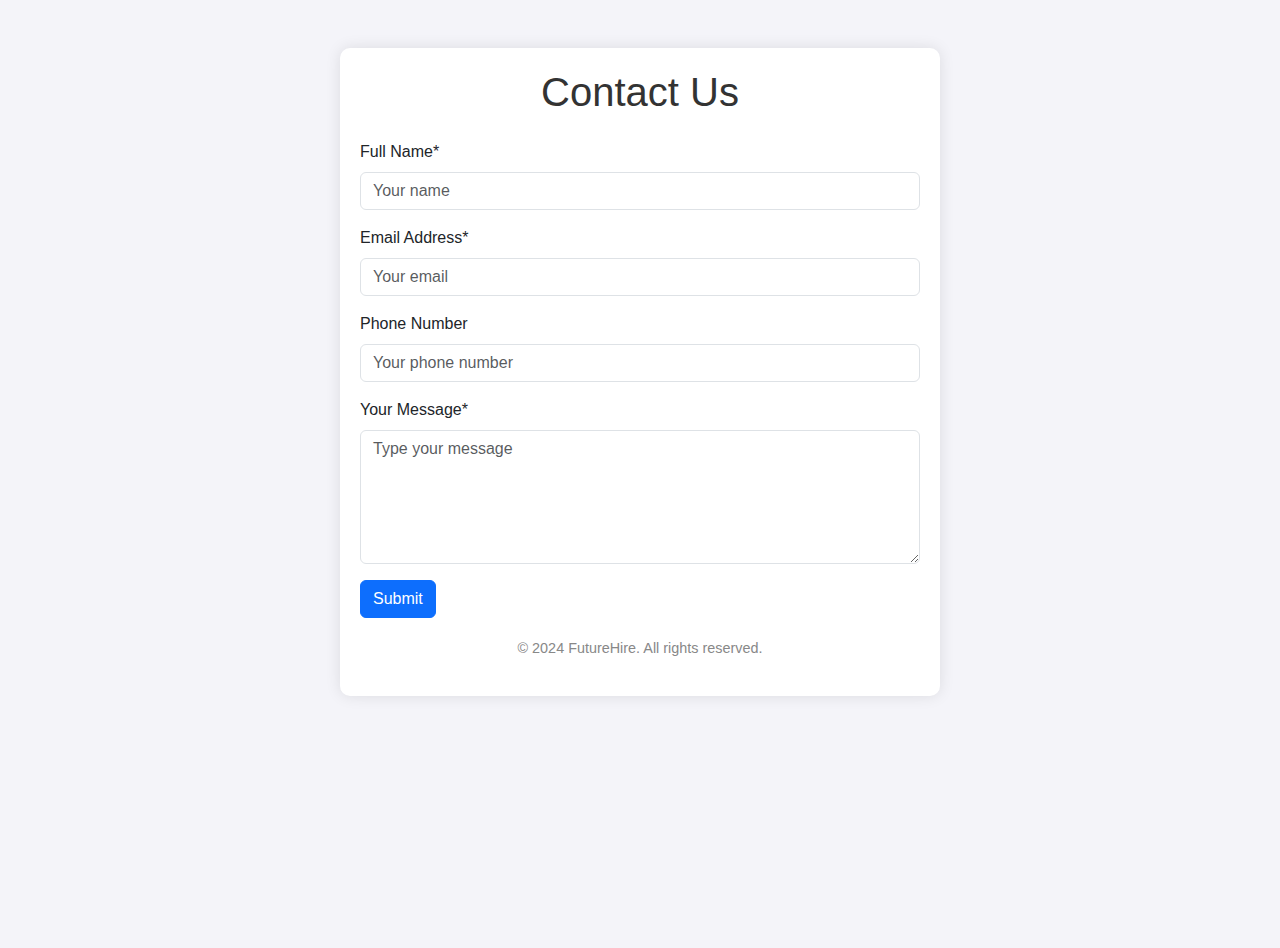
==== ContactUs.html @ 1cdff34f "Adding Forms and text fields" ====
<!DOCTYPE html>
<html lang="en">
<head>
    <meta charset="UTF-8">
    <meta name="viewport" content="width=device-width, initial-scale=1.0">
    <title>Contact Us | FutureHire</title>
    <link href="https://cdn.jsdelivr.net/npm/bootstrap@5.3.3/dist/css/bootstrap.min.css" rel="stylesheet" integrity="sha384-QWTKZyjpPEjISv5WaRU9OFeRpok6YctnYmDr5pNlyT2bRjXh0JMhjY6hW+ALEwIH" crossorigin="anonymous">
    <style>
        body {
            font-family: Arial, sans-serif;
            background-color: #f4f4f9;
            margin: 0;
            padding: 0;
            height: 100vh;
        }

        .container {
            max-width: 600px;
            background-color: white;
            box-shadow: 0px 0px 15px rgba(0, 0, 0, 0.1);
            padding: 20px;
            border-radius: 10px;
            margin-top: 50px;
        }

        h1 {
            text-align: center;
            color: #333;
        }

        .error {
            color: red;
            font-size: 0.9rem;
        }

        .footer {
            text-align: center;
            margin-top: 20px;
            font-size: 0.9rem;
            color: #888;
        }
    </style>
</head>
<body>
    <div class="container mt-5">
        <h1>Contact Us</h1>
        <form id="contactForm" class="mt-4">
            <div class="mb-3">
                <label for="name" class="form-label">Full Name*</label>
                <input type="text" class="form-control" id="name" name="name" placeholder="Your name" required>
            </div>
            <div class="mb-3">
                <label for="email" class="form-label">Email Address*</label>
                <input type="email" class="form-control" id="email" name="email" placeholder="Your email" required>
            </div>
            <div class="mb-3">
                <label for="phone" class="form-label">Phone Number</label>
                <input type="tel" class="form-control" id="phone" name="phone" placeholder="Your phone number">
            </div>
            <div class="mb-3">
                <label for="message" class="form-label">Your Message*</label>
                <textarea class="form-control" id="message" name="message" rows="5" placeholder="Type your message" required></textarea>
            </div>
            <button type="submit" class="btn btn-primary">Submit</button>
            <p class="error mt-3" id="errorMessage"></p>
        </form>
        <div class="footer">
            <p>&copy; 2024 FutureHire. All rights reserved.</p>
        </div>
    </div>

    <script>
        const form = document.getElementById('contactForm');
        const errorMessage = document.getElementById('errorMessage');

        form.addEventListener('submit', function(event) {
            event.preventDefault(); // Prevent page reload on form submission
            
            const name = document.getElementById('name').value.trim();
            const email = document.getElementById('email').value.trim();
            const message = document.getElementById('message').value.trim();
            
            if (!name || !email || !message) {
                errorMessage.textContent = "Please fill out all required fields.";
                return;
            }

            if (!validateEmail(email)) {
                errorMessage.textContent = "Please enter a valid email address.";
                return;
            }

            errorMessage.textContent = "";
            alert('Thank you for contacting us! We will get back to you soon.');

            // Reset the form
            form.reset();
        });

        function validateEmail(email) {
            const re = /^[a-zA-Z0-9._%+-]+@[a-zA-Z0-9.-]+\.[a-zA-Z]{2,}$/;
            return re.test(email);
        }
    </script>

    <script src="https://cdn.jsdelivr.net/npm/bootstrap@5.3.3/dist/js/bootstrap.bundle.min.js" integrity="sha384-OERcA2pXdmaS4VnztM+v4Ko3k3PRIO7sYsRaBxawB0CdM3vxTrF8G4FIOxDfXcb" crossorigin="anonymous"></script>
</body>
</html>
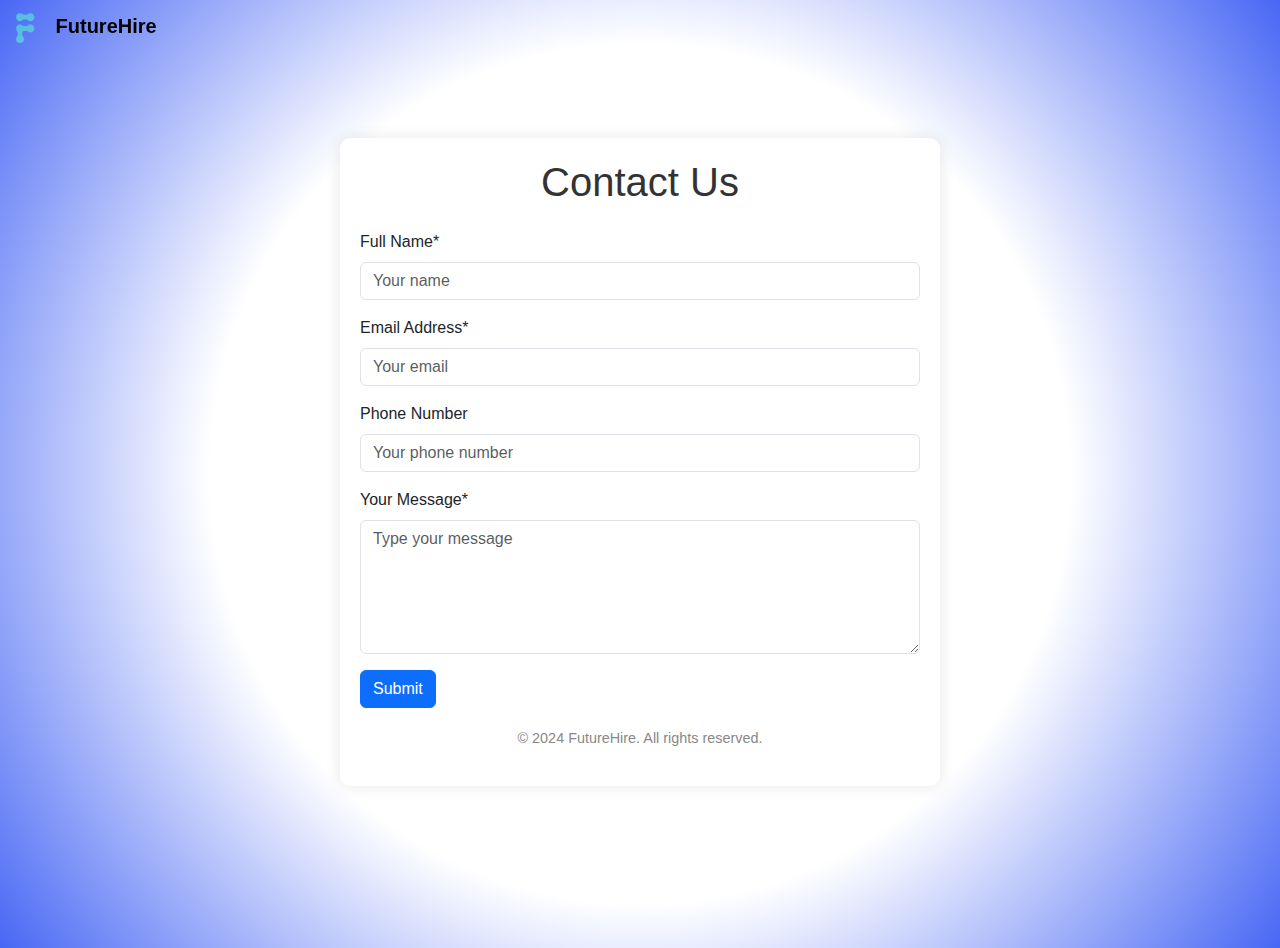
==== commit b6fc616e: "Changes to logo and container in ContactUs.html and contact.css" ====
--- a/ContactUs.html
+++ b/ContactUs.html
@@ -5,45 +5,29 @@
     <meta name="viewport" content="width=device-width, initial-scale=1.0">
     <title>Contact Us | FutureHire</title>
     <link href="https://cdn.jsdelivr.net/npm/bootstrap@5.3.3/dist/css/bootstrap.min.css" rel="stylesheet" integrity="sha384-QWTKZyjpPEjISv5WaRU9OFeRpok6YctnYmDr5pNlyT2bRjXh0JMhjY6hW+ALEwIH" crossorigin="anonymous">
-    <style>
-        body {
-            font-family: Arial, sans-serif;
-            background-color: #f4f4f9;
-            margin: 0;
-            padding: 0;
-            height: 100vh;
-        }
+    <link rel="stylesheet" href="./css/contact.css" />
+    <link rel="stylesheet" href="./css/index.css" />
+</head>
+<body class="gradient-wrapper">
+      <nav
+      id="navbar"
+      class="navbar navbar-expand-lg navbar-light sticky-top fixed-top"
+    >
+      <div class="container-nav">
+        <a class="navbar-brand" href="#">
+          <img
+            src="./images/logo.png"
+            alt="logo"
+            style="width: 50px; height: auto"
+          />
+          <b>FutureHire</b></a
+        >
+      </div>
+  </nav>
 
-        .container {
-            max-width: 600px;
-            background-color: white;
-            box-shadow: 0px 0px 15px rgba(0, 0, 0, 0.1);
-            padding: 20px;
-            border-radius: 10px;
-            margin-top: 50px;
-        }
-
-        h1 {
-            text-align: center;
-            color: #333;
-        }
-
-        .error {
-            color: red;
-            font-size: 0.9rem;
-        }
-
-        .footer {
-            text-align: center;
-            margin-top: 20px;
-            font-size: 0.9rem;
-            color: #888;
-        }
-    </style>
-</head>
-<body>
     <div class="container mt-5">
         <h1>Contact Us</h1>
+        
         <form id="contactForm" class="mt-4">
             <div class="mb-3">
                 <label for="name" class="form-label">Full Name*</label>
@@ -54,7 +38,7 @@
                 <input type="email" class="form-control" id="email" name="email" placeholder="Your email" required>
             </div>
             <div class="mb-3">
-                <label for="phone" class="form-label">Phone Number</label>
+                <label for="phone" class="form-label"   >Phone Number</label>
                 <input type="tel" class="form-control" id="phone" name="phone" placeholder="Your phone number">
             </div>
             <div class="mb-3">
--- a/css/contact.css
+++ b/css/contact.css
@@ -0,0 +1,95 @@
+body {
+    font-family: Arial, sans-serif;
+    background-color: #f4f4f9;
+    margin: 0;
+    padding: 0;
+    height: 100vh;
+    overflow: hidden;
+}
+
+.container {
+    position: relative;
+    max-width: 600px;
+    background-color: white;
+    box-shadow: 0px 0px 15px rgba(0, 0, 0, 0.1);
+    padding: 20px;
+    border-radius: 10px;
+    top:10vh;
+}
+
+h1 {
+    text-align: center;
+    color: #333;
+}
+
+.error {
+    color: red;
+    font-size: 0.9rem;
+}
+
+.footer {
+    text-align: center;
+    margin-top: 20px;
+    font-size: 0.9rem;
+    color: #888;
+}
+
+/* Gradient background wrapper */
+.gradient-wrapper {
+    background: linear-gradient(to bottom, #ffffff 10%, #6371c7);
+    min-height: 100vh;
+}
+
+/* Hero Section */
+.hero h1 {
+    font-family: "Quicksand", sans-serif;
+}
+
+/* Navbar change on scroll */
+/* #navbar.scrolled {
+    background-color: #fff;
+    box-shadow: 0 2px 10px rgba(0, 0, 0, 0.1);
+} */
+
+/* Extra-bold text */
+.extra-bold {
+    font-family: "Quicksand", sans-serif;
+    font-weight: 700;
+    font-size: 60px;
+}
+
+/* Res`nsive Design for smaller screens */
+@media (max-width: 768px) {
+    .hero h1 {
+        font-size: 40px;
+    }
+
+    .hero p {
+        font-size: 18px;
+    }
+
+    .custom-container {
+        width: 90%;
+    }
+}
+
+@media (max-width: 375px) {
+    .hero h1 {
+        font-size: 30px;
+    }
+
+    .hero p {
+        font-size: 16px;
+    }
+
+    .custom-container {
+        width: 90%;
+    }
+}
+
+/* Footer custom */
+.footer-custom {
+    background-color: #343a40;
+    color: #fff;
+    padding: 20px;
+}--- a/css/index.css
+++ b/css/index.css
@@ -0,0 +1,120 @@
+body {
+    font-family: "Quicksand", sans-serif;
+    font-weight: 400;
+}
+
+.nav-signup-btn {
+    background-color: #000;
+    border-color: #000;
+    color: #fff;
+}
+
+#navbar {
+    position: fixed;
+    top: 0;
+    width: 100%;
+    background-color: transparent;
+    transition: background-color 0.5s ease;
+}
+
+.container-nav {
+    max-width: 1300px;
+}
+
+.gradient-wrapper {
+    transition: background-color 0.5s ease;
+    background: hsla(0, 0%, 100%, 1);
+    background: radial-gradient(circle, hsla(0, 0%, 100%, 1) 54%, hsla(229, 89%, 62%, 1) 100%);
+    background: -moz-radial-gradient(circle, hsla(0, 0%, 100%, 1) 54%, hsla(229, 89%, 62%, 1) 100%);
+    background: -webkit-radial-gradient(circle, hsla(0, 0%, 100%, 1) 54%, hsla(229, 89%, 62%, 1) 100%);
+    filter: progid: DXImageTransform.Microsoft.gradient(startColorstr="#FFFFFF", endColorstr="#4766F4", GradientType=1);
+}
+
+.hero h1 {
+    font-family: "Quicksand", sans-serif;
+}
+
+.navbar-light .navbar-nav .nav-link {
+    color: #000;
+}
+
+.hero {
+    height: 80vh;
+    color: #000;
+    text-align: center;
+    padding: 60px 0;
+}
+
+.hero p {
+    font-size: 18px !important;
+}
+
+#navbar.scrolled {
+    background-color: #fff;
+    box-shadow: 0 2px 10px rgba(0, 0, 0, 0.1);
+}
+
+.extra-bold {
+    font-family: "Quicksand", sans-serif;
+    font-weight: 700;
+    font-size: 60px;
+}
+
+@media (max-width: 768px) {
+    .hero h1 {
+        font-size: 40px;
+    }
+
+    .hero p {
+        font-size: 18px;
+    }
+
+    .custom-container{
+        width: 90%;
+    }
+}
+
+@media (max-width: 375px) {
+    .hero h1 {
+        font-size: 30px;
+    }
+
+    .hero p {
+        font-size: 16px;
+    }
+
+    .custom-container{
+        width: 90%;
+    }
+}
+
+.footer-custom {
+    background-color: #343a40;
+    color: #fff;
+    padding: 20px;
+}
+
+.testimonial-card {
+    margin: 15px 0;
+}
+
+.faq-header {
+    cursor: pointer;
+}
+
+.faq-header:hover {
+    background-color: #f8f9fa;
+}
+
+.custom-container {
+    background-color: #f2f4f5;
+    max-width: 1300px;
+    padding: 50px;
+    -webkit-border-radius: 40px;
+    -webkit-border-top-left-radius: 0;
+    -moz-border-radius: 40px;
+    -moz-border-radius-topleft: 0;
+    border-radius: 40px;
+    border-top-left-radius: 0;
+}
+
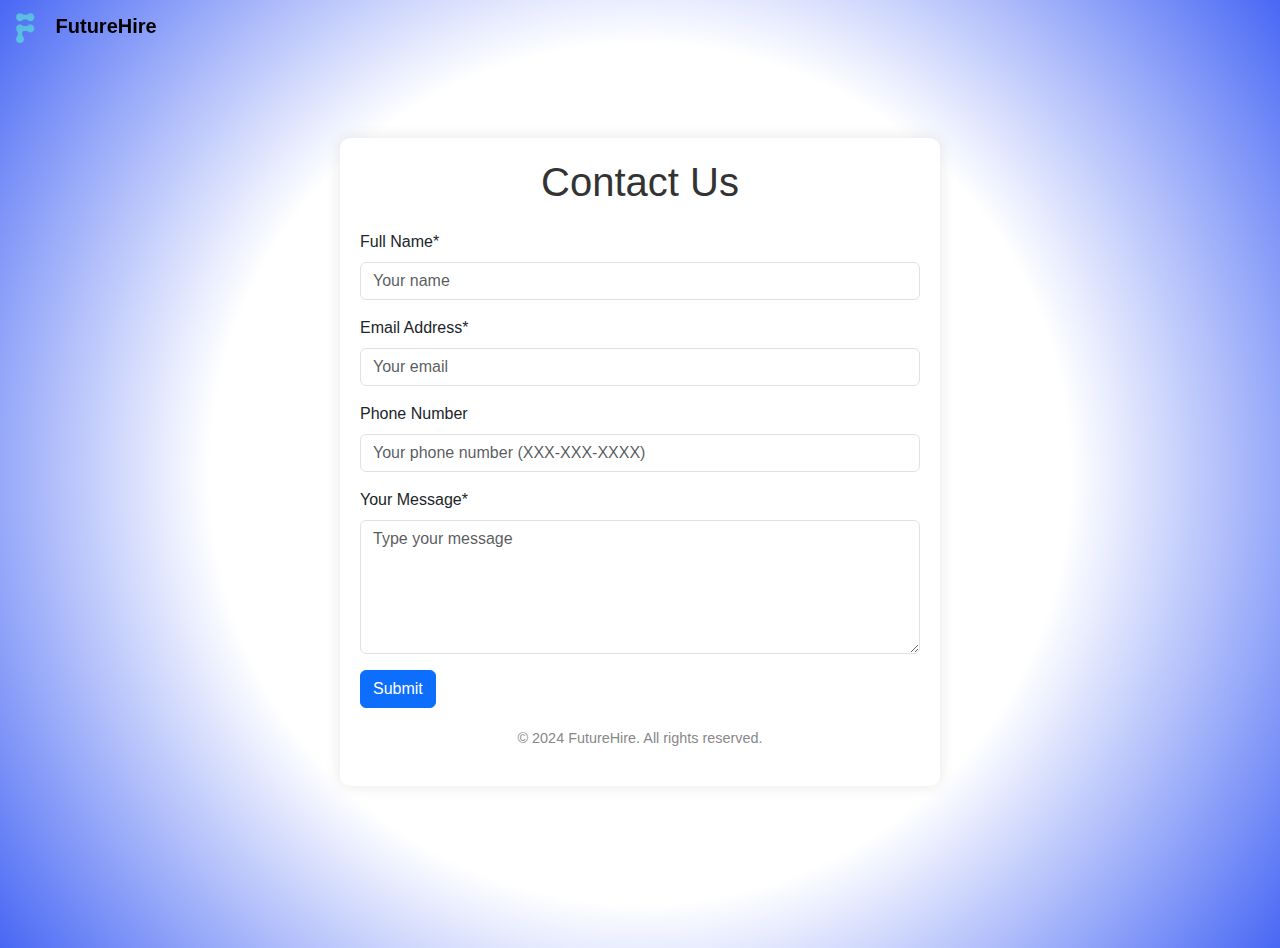
==== commit e8bdc8c8: "Updated phone number validation" ====
--- a/ContactUs.html
+++ b/ContactUs.html
@@ -7,6 +7,7 @@
     <link href="https://cdn.jsdelivr.net/npm/bootstrap@5.3.3/dist/css/bootstrap.min.css" rel="stylesheet" integrity="sha384-QWTKZyjpPEjISv5WaRU9OFeRpok6YctnYmDr5pNlyT2bRjXh0JMhjY6hW+ALEwIH" crossorigin="anonymous">
     <link rel="stylesheet" href="./css/contact.css" />
     <link rel="stylesheet" href="./css/index.css" />
+    <link href="images/logo.png" rel="icon">
 </head>
 <body class="gradient-wrapper">
       <nav
@@ -14,7 +15,7 @@
       class="navbar navbar-expand-lg navbar-light sticky-top fixed-top"
     >
       <div class="container-nav">
-        <a class="navbar-brand" href="#">
+        <a class="navbar-brand" href="index.html">
           <img
             src="./images/logo.png"
             alt="logo"
@@ -39,7 +40,7 @@
             </div>
             <div class="mb-3">
                 <label for="phone" class="form-label"   >Phone Number</label>
-                <input type="tel" class="form-control" id="phone" name="phone" placeholder="Your phone number">
+                <input type="tel" class="form-control" id="phone" name="phone" placeholder="Your phone number (XXX-XXX-XXXX)">
             </div>
             <div class="mb-3">
                 <label for="message" class="form-label">Your Message*</label>
@@ -62,6 +63,7 @@
             
             const name = document.getElementById('name').value.trim();
             const email = document.getElementById('email').value.trim();
+            const phone = document.getElementById('phone').value.trim();
             const message = document.getElementById('message').value.trim();
             
             if (!name || !email || !message) {
@@ -74,6 +76,11 @@
                 return;
             }
 
+            if (phone && !validatePhoneNumber(phone)) {
+            errorMessage.textContent = "Please enter a valid phone number (XXX-XXX-XXXX).";
+            return;
+        }
+
             errorMessage.textContent = "";
             alert('Thank you for contacting us! We will get back to you soon.');
 
@@ -85,6 +92,11 @@
             const re = /^[a-zA-Z0-9._%+-]+@[a-zA-Z0-9.-]+\.[a-zA-Z]{2,}$/;
             return re.test(email);
         }
+         // Function to validate phone number in the format XXX-XXX-XXXX
+    function validatePhoneNumber(phone) {
+        const phonePattern = /^\d{3}-\d{3}-\d{4}$/;
+        return phonePattern.test(phone);
+    }
     </script>
 
     <script src="https://cdn.jsdelivr.net/npm/bootstrap@5.3.3/dist/js/bootstrap.bundle.min.js" integrity="sha384-OERcA2pXdmaS4VnztM+v4Ko3k3PRIO7sYsRaBxawB0CdM3vxTrF8G4FIOxDfXcb" crossorigin="anonymous"></script>
